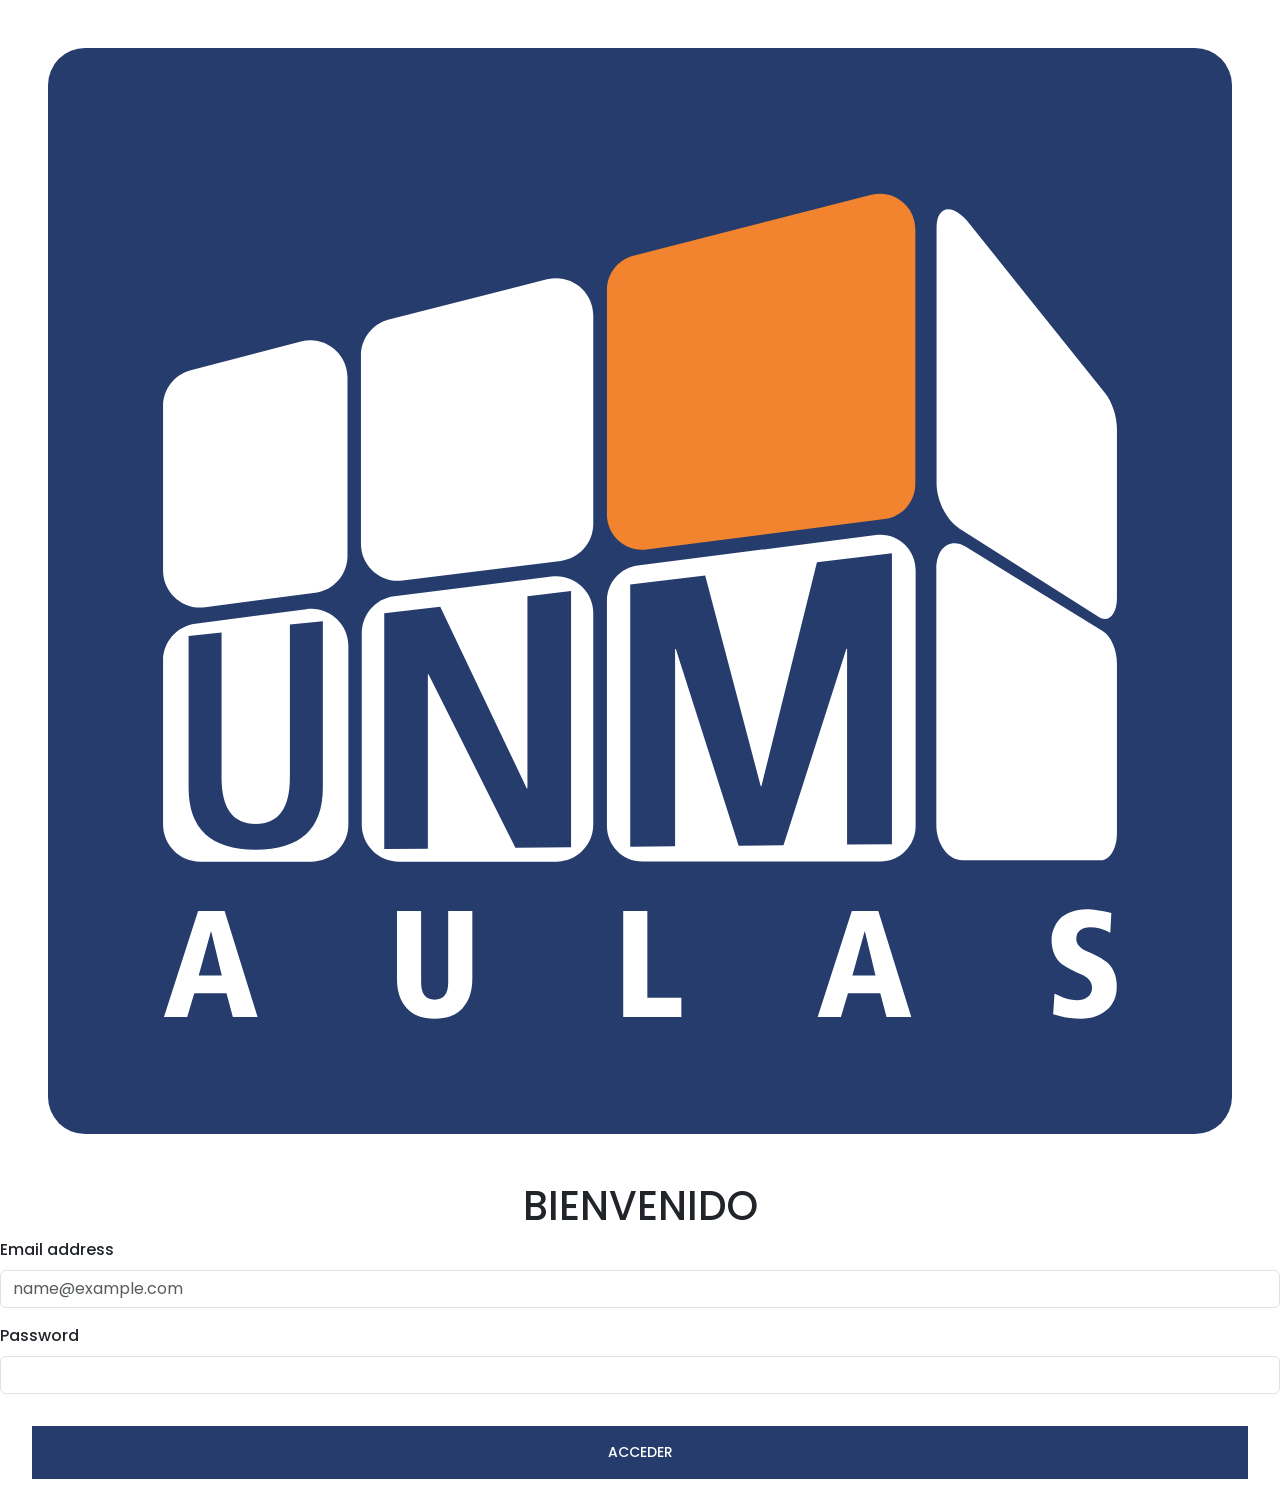
==== index.html @ 78a3677e "Base semicompleta- me fui a dormir" ====
<!DOCTYPE html>
<html lang="es">
<head>
    <meta charset="UTF-8">
    <meta name="viewport" content="width=device-width, initial-scale=1.0">
    <title>Aulas-inicio de sesión</title>
        <link rel="preconnect" href="https://fonts.googleapis.com">
    <link href="https://cdn.jsdelivr.net/npm/bootstrap@5.3.8/dist/css/bootstrap.min.css" rel="stylesheet" integrity="sha384-sRIl4kxILFvY47J16cr9ZwB07vP4J8+LH7qKQnuqkuIAvNWLzeN8tE5YBujZqJLB" crossorigin="anonymous">
<link rel="preconnect" href="https://fonts.gstatic.com" crossorigin>
<link href="https://fonts.googleapis.com/css2?family=Poppins:ital,wght@0,100;0,200;0,300;0,400;0,500;0,600;0,700;0,800;0,900;1,100;1,200;1,300;1,400;1,500;1,600;1,700;1,800;1,900&display=swap" rel="stylesheet">
<link rel="stylesheet" href="estilos/estilo.css">
<link rel='stylesheet' href='https://cdn-uicons.flaticon.com/4.0.0/uicons-regular-rounded/css/
uicons-regular-rounded.css'>
<link rel='stylesheet' href='https://cdn-uicons.flaticon.com/4.0.0/uicons-solid-straight/css/uicons-solid-straight.css'>
</head>
<body>
    <header>
        <img src="iconos/Logo 1.svg" alt="logo aulas" id="logo">
    </header>

    <h1>BIENVENIDO</h1>

    <div class="mb-3">
  <label for="exampleFormControlInput1" class="form-label">Email address</label>
  <input type="email" class="form-control" id="exampleFormControlInput1" placeholder="name@example.com">
</div>
<label for="inputPassword5" class="form-label">Password</label>
<input type="password" id="inputPassword5" class="form-control" aria-describedby="passwordHelpBlock">
<div id="passwordHelpBlock" class="form-text">
    <a href="edificios.html" id="acceder">
        ACCEDER
    </a>
    
</body>
</html>
---- estilos/estilo.css ----
.violeta{
    color: #36127B !important;
}

#logo{
    margin: 3rem;
}

h1{
    justify-content: center;
    align-content: center;
    text-align: center;
}

#daractI{
    width: 70%;
    margin: 3rem;
}

#acceder{
    display: flex;
    margin: 2rem;
    padding: 1rem;
    background-color: #253c6d;
    text-decoration: none;
    color: white;
    align-items: center;
    justify-content: center;
    text-align: center;
    align-content: center;

}


body{
    padding: 0;
    margin: 0;
    font-family: 'poppins';
    font-weight: 500;
    background: #ffffff;
}

body.vista-aulas {
    background-image: url("/img/daract.jpg");
    background-size: 100%;
    background-repeat: no-repeat;
    background-position: top center;
}

body.vista-horarios {
    background: #ffffff;
}

/* Reserva espacio para que la barra fija no tape el contenido inferior */
main.container-fluid{
    padding-bottom: calc(5.5rem + env(safe-area-inset-bottom));
}

/* Barra de navegación inferior, visible tanto en aulas como en horarios */
.navbar-inferior{
    position: fixed;
    right: 0;
    bottom: 0;
    left: 0;
    display: grid;
    grid-template-columns: repeat(3, minmax(0, 1fr));
    padding: 0.55rem 1rem calc(0.55rem + env(safe-area-inset-bottom));
    border-top: 1px solid #dedee5;
    background: #36127B;
    box-shadow: 0 -3px 12px rgba(37, 60, 109, 0.08);
}

.navbar-inferior .opcion-navbar{
    display: flex;
    min-width: 0;
    flex-direction: column;
    align-items: center;
    justify-content: center;
    gap: 0.2rem;
    padding: 0.15rem;
    border: 0;
    background: transparent;
    color: white;
    font: inherit;
    font-size: 0.7rem;
    line-height: 1.2;
    text-decoration: none;
    cursor: pointer;
}

.navbar-inferior .opcion-navbar img,
.navbar-inferior .opcion-navbar i{
    display: block;
    width: 1.4rem;
    height: 1.4rem;
    object-fit: contain;
    color: #253c6d;
    font-size: 1.35rem;
    line-height: 1.4rem;
}

.navbar-inferior .opcion-navbar[aria-current="page"]{
    color: #f2842f;
    font-weight: 600;
}

.navbar-inferior .opcion-navbar:focus-visible{
    outline: 2px solid #36127B;
    outline-offset: 2px;
}

.imagen{
    width: 100%;
    height: 150px;
}

.navbar{
    padding-inline: 2rem;
    padding-top: 2rem;
}

nav i{
    font-size: 1.5rem;
    color: white;
}

#caja-aulas{
    display: flex;
    flex-direction: column;
    background-color: white;
    border-radius: 20px;

}

.filtro-aulas{
    border: #36127B!important;
    padding:1rem; 
    display:flex;
    gap:0.5rem; 
    align-items:center;
    justify-content: space-between;
}

.btn-filtro .ocupado{
    display: inline;
    margin: 0;
    padding: 0;
    line-height: 1;
    font-size: 1rem;
    vertical-align: middle;
    color: #dc3545;
}

.btn-filtro .disponibles{
    display: inline;
    margin: 0;
    padding: 0;
    line-height: 1;
    font-size: 1rem;
    vertical-align: middle;
    color: #198754;
}

.btn-filtro .empezadas{
    display: inline;
    margin: 0;
    padding: 0;
    line-height: 1;
    font-size: 1rem;
    vertical-align: middle;
    color: #cf9e0a;
}



.btn-filtro{
    display: inline-flex;
    font-size: 10px;
    align-items: center;
    border: solid 2px #1D71B8;
    border-radius: 10px;
    background-color: white;
    color: #1D71B8;
    font-weight: 500;
}

.btn-filtro:hover{
    background-color: #F2842F;
    color: white;
}

.volver-aulas{
    display: flex;
    font-weight: 600;
}

.horarios-header{
    display: flex;
    align-items: flex-start;
    justify-content: space-between;
    gap: 1rem;
}

.campana-header{
    position: relative;
    display: inline-flex;
    align-items: center;
    justify-content: center;
    width: 3rem;
    height: 3rem;
    border: none;
    border-radius: 1rem;
    background: #f1e8ff;
    color: #36127B;
    transition: transform 0.2s ease, background 0.2s ease;
    box-shadow: 0 4px 10px rgba(54, 18, 123, 0.12);
}

.campana-header:hover,
.campana-header.activa {
    background: #36127B;
    color: white;
    transform: translateY(-1px);
}

.campana-header svg,
.campana-notif svg{
    width: 1.35rem;
    height: 1.35rem;
    fill: currentColor;
}

.campana-badge{
    position: absolute;
    top: -0.25rem;
    right: -0.2rem;
    min-width: 1.2rem;
    height: 1.2rem;
    padding: 0 0.25rem;
    border-radius: 999px;
    background: #ff5f5f;
    color: white;
    font-size: 0.68rem;
    line-height: 1.2rem;
    text-align: center;
}

.campana-notif{
    position: absolute;
    top: 0.5rem;
    right: 0.5rem;
    display: inline-flex;
    align-items: center;
    justify-content: center;
    width: 2rem;
    height: 2rem;
    border: none;
    border-radius: 0.75rem;
    background: rgba(255, 255, 255, 0.8);
    color: #36127B;
    box-shadow: 0 2px 7px rgba(82, 62, 125, 0.18);
    cursor: pointer;
}

.campana-notif.activa {
    background: #36127B;
    color: white;
}

.volver-aulas p{
    padding-top: 0.3rem;
}

.aula-card{
    width: 100%;
    min-width: 0;
    min-height: 8rem;
    margin: 0;
    padding: 0.5rem;
     border: solid 2px #1D71B8;
    border-radius: 15px;
    display: flex;
    flex-direction: column;
    box-sizing: border-box;
    text-align: left;
    cursor: pointer;
    color: inherit;
}
.aula-card:hover{
    background-color: #F2842F;
    border: #F2842F;
    color: white;
    translate: 0 -5px;
    transition: 0.2s;
}


.aula-card:focus-visible,
.volver-aulas:focus-visible{
    outline: 3px solid #36127B;
    outline-offset: 3px;
}

.aulas-grid{
    display: grid;
    grid-template-columns: repeat(3, minmax(0, 1fr));
    gap: 0.75rem;
    padding: 1rem;
}


.aula-card .linea{
    display: flex;
    flex-direction: row;
    align-items: center;
    justify-content: space-between;
    gap: 0.25rem;
    padding: 0;
}

.aula-card .linea h3{
    margin: 0;
    font-size: 1.1rem;
}

.numero-aula{
    font-size: 2rem;
    font-weight: 600;
    color:#36127B;
}

.materia-aula{
    color: black !important;
    margin-top: auto;
    font-size: 0.68rem;
    font-weight: 700;
    line-height: 1.2;
    text-align: center;
}

.aula-card .card-text{
    display: flex;
    flex-direction: column;
    justify-content: center;
    text-align: center;
    font-size: 0.65rem;
    line-height: 1.2;
    overflow-wrap: anywhere;
}

.aula-card .horario-aula{
    margin-top: 0.2rem;
}

.carrera-aula{
    color: #666;
    font-size: 0.55rem;
    line-height: 1.15;
    text-align: center;
}

.aula-card .card-text p{
    margin-bottom: 0;
}

.aula-card .ocupado{
    padding: 0;
    font-size: 1.1rem;
    flex-shrink: 0;
}

.aula-card .aula-ocupada{
    color: #dc3545 ;
}

.aula-card .aula-pronta{
    color: #e6a700;
}

.aula-card .aula-libre{
    color: #198754;
}

.reloj-argentina{
    display: none;
    margin: 0.75rem 1rem 0;
    color: #36127B;
    font-size: 0.9rem;
    font-weight: 600;
    text-align: right;
}

.estado-aula{
    margin-top: 0.25rem;
    font-size: 0.6rem;
    line-height: 1.2;
    text-align: center;
}

.estado-pronta{
    color: #7a5800;
    font-weight: 700;
}

.estado-en-curso{
    color: #b02a37;
    font-weight: 700;
}

.vista[hidden]{
    display: none;
}

.volver-aulas{
    margin: 1rem 0;
    padding: 0.5rem 0.75rem;
    padding-bottom: 0 !important;
    border: 1px solid #36127B;
    border-radius: 0.5rem;
    background: white;
    color: #253C6D;
}

.titulo-horarios{
    margin: 0.5rem 0 0;
    font-size: 1.5rem;
}

.ayuda-horarios{
    margin-bottom: 1rem;
    color: #666;
    font-size: 0.9rem;
}

.grilla-horarios{
    display: grid;
    grid-template-columns: 3.5rem minmax(0, 1fr);
    padding: 0 1rem 1rem 0;
}

.etiquetas-horarios,
.pista-horarios{
    display: grid;
    grid-template-rows: repeat(16, 4rem);
}

.etiqueta-horario{
    padding-right: 0.5rem;
    color: #555;
    font-size: 0.75rem;
    text-align: right;
    transform: translateY(-0.5em);
}

.pista-horarios{
    position: relative;
    background: repeating-linear-gradient(
        to bottom,
        #d9d5e2 0,
        #d9d5e2 1px,
        transparent 1px,
        transparent 4rem
    );
}

.bloque-clase{
    position: relative;
    z-index: 1;
    display: flex;
    flex-direction: column;
    gap: 0.25rem;
    overflow: hidden;
    margin: 2px 0.25rem;
    padding: 0.5rem;
    border-radius: 0.35rem;
    background: #F2842F;
    color: black;
    font-size: 0.8rem;
}

.bloque-clase.clase-pronta{
    border-left-color: #e6a700;
    background: #fff3cd;
    color: #664d03;
}

.bloque-clase.clase-en-curso{
    border-left-color: #dc3545;
    background: #f8d7da;
    color: #842029;
}

.bloque-clase span{
    font-size: 0.7rem;
}

.bloque-clase .carrera-clase{
    margin-top: auto;
    font-weight: 600;
}

.sin-clases{
    grid-row: 1 / -1;
    align-self: start;
    margin: 0;
    padding: 0.75rem;
    color: #666;
}
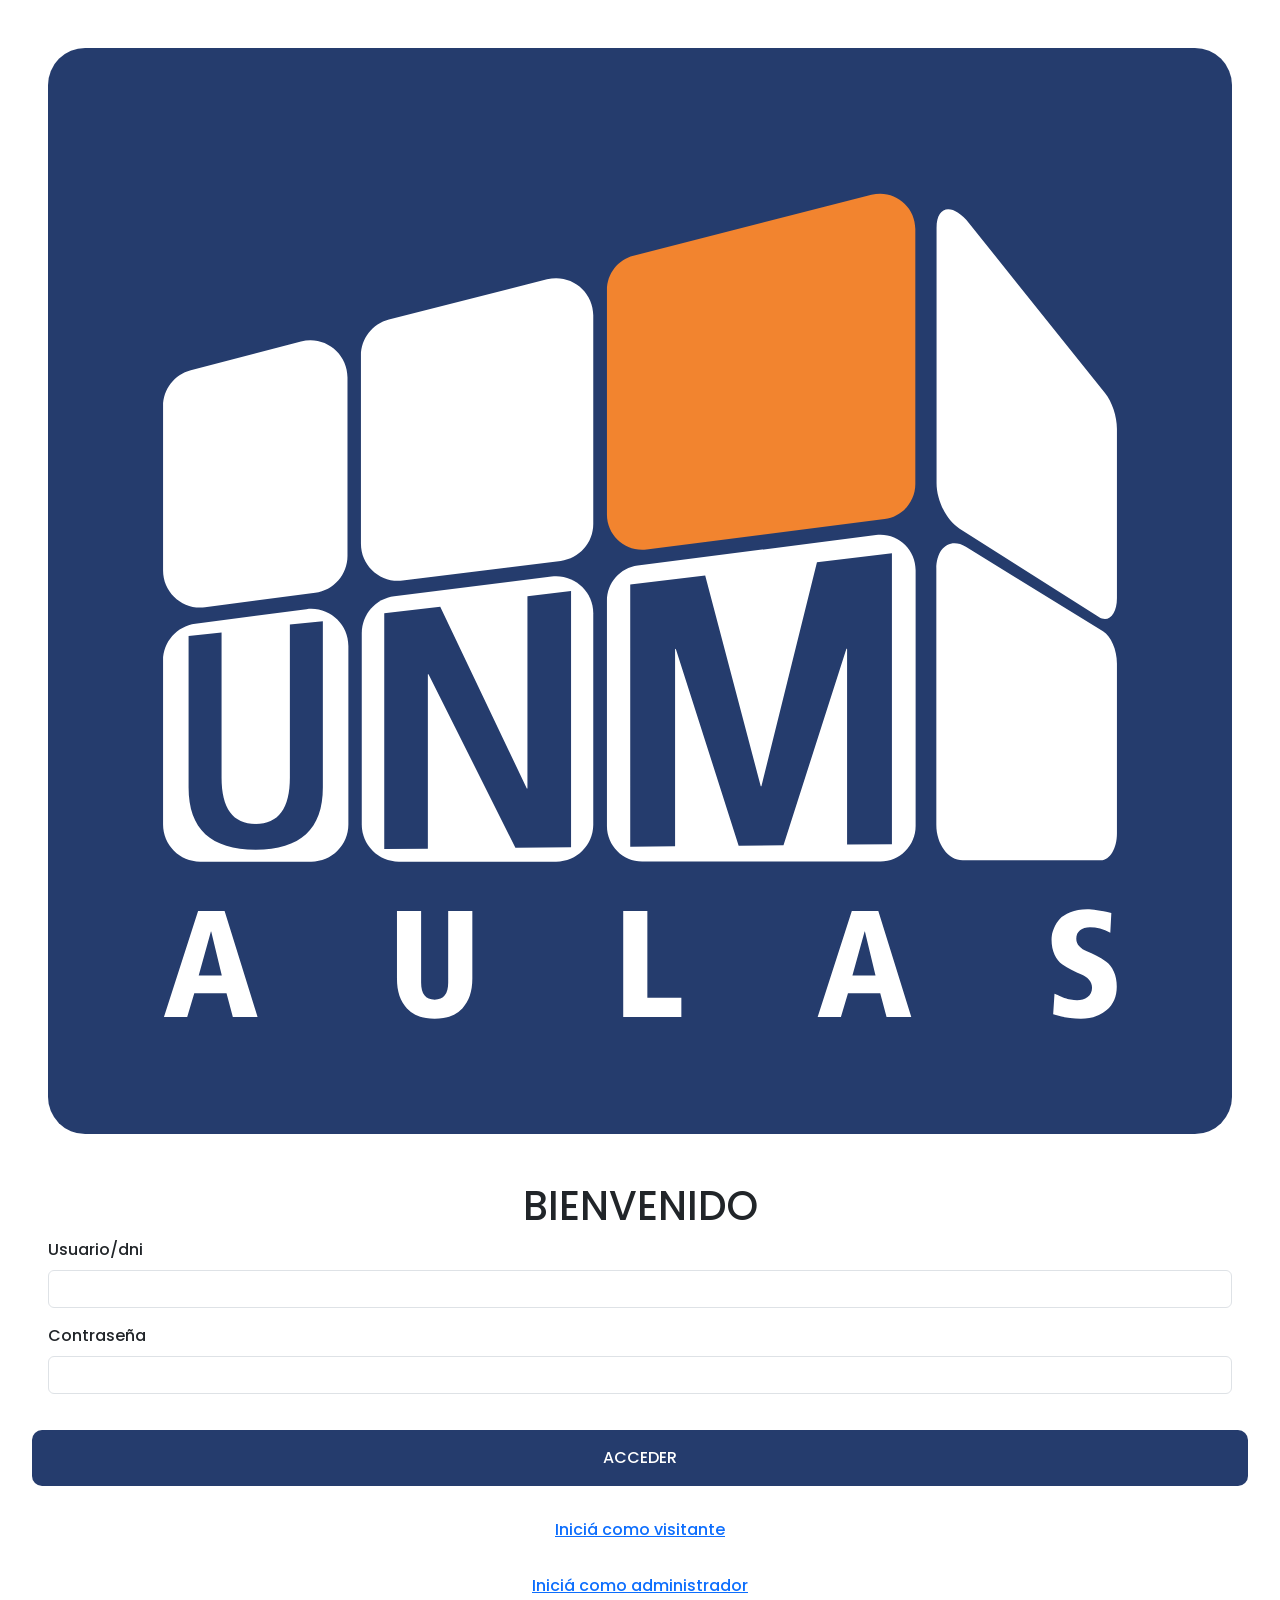
==== commit a64aab79: "un poco de los otros html" ====
--- a/index.html
+++ b/index.html
@@ -19,17 +19,27 @@
     </header>
 
     <h1>BIENVENIDO</h1>
-
+<div id="inicio">
     <div class="mb-3">
-  <label for="exampleFormControlInput1" class="form-label">Email address</label>
-  <input type="email" class="form-control" id="exampleFormControlInput1" placeholder="name@example.com">
+  <label for="exampleFormControlInput1" class="form-label">Usuario/dni</label>
+  <input type="email" class="form-control" id="exampleFormControlInput1">
 </div>
-<label for="inputPassword5" class="form-label">Password</label>
+<label for="inputPassword5" class="form-label">Contraseña</label>
 <input type="password" id="inputPassword5" class="form-control" aria-describedby="passwordHelpBlock">
 <div id="passwordHelpBlock" class="form-text">
+    </div>
+    </div>
     <a href="edificios.html" id="acceder">
         ACCEDER
     </a>
     
+    <a href="edificios.html" class="inicioVisitante">Iniciá como visitante</a>
+
+    <div class="administrador">
+        <a href="edificios.html" class="inicioVisitante">
+            Iniciá como administrador
+        </a>
+    </div>
+    
 </body>
 </html>
--- a/estilos/estilo.css
+++ b/estilos/estilo.css
@@ -10,6 +10,17 @@
     justify-content: center;
     align-content: center;
     text-align: center;
+}
+
+#inicio{
+    display: flex;
+    flex-direction: column;
+    margin-inline: 3rem;
+}
+
+input{
+    border: solid 2px #36127B;
+
 }
 
 #daractI{
@@ -21,6 +32,7 @@
     display: flex;
     margin: 2rem;
     padding: 1rem;
+    border-radius: 10px;
     background-color: #253c6d;
     text-decoration: none;
     color: white;
@@ -29,6 +41,21 @@
     text-align: center;
     align-content: center;
 
+}
+
+.inicioVisitante{
+    display: flex;
+    justify-content: center;
+    text-align: center;
+
+}
+
+.administrador{
+    display: flex;
+    justify-content: center;
+    margin-top: 2rem;
+    margin: solid 2px black;
+    margin-bottom: 2rem;
 }
 
 
@@ -41,7 +68,7 @@
 }
 
 body.vista-aulas {
-    background-image: url("/img/daract.jpg");
+    background-image: url("../img/daract.jpg");
     background-size: 100%;
     background-repeat: no-repeat;
     background-position: top center;
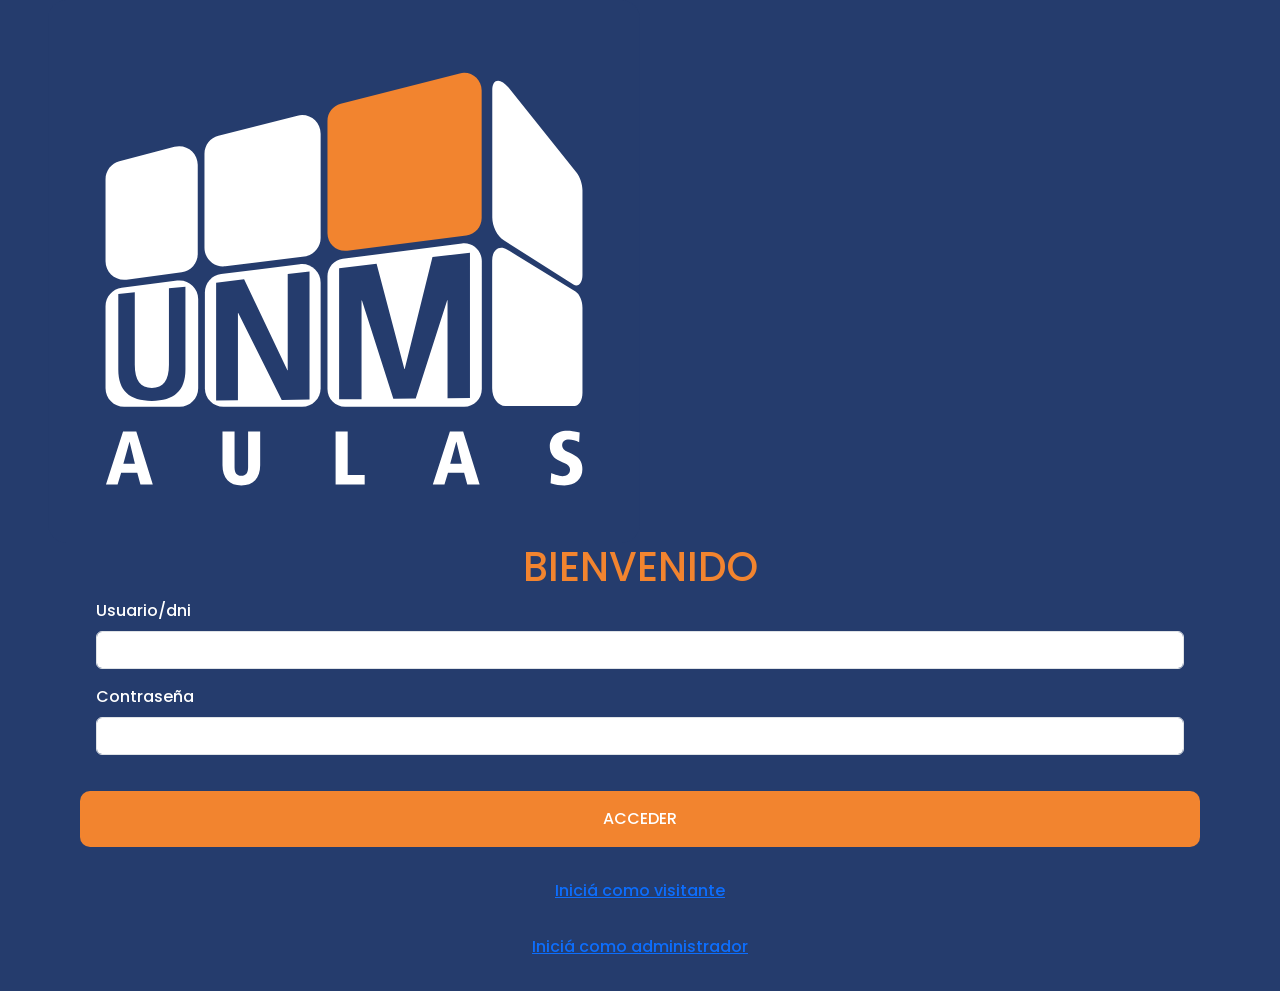
==== commit ca90aae8: "cambios menores" ====
--- a/index.html
+++ b/index.html
@@ -13,7 +13,8 @@
 uicons-regular-rounded.css'>
 <link rel='stylesheet' href='https://cdn-uicons.flaticon.com/4.0.0/uicons-solid-straight/css/uicons-solid-straight.css'>
 </head>
-<body>
+<body id="inicio">
+    
     <header>
         <img src="iconos/Logo 1.svg" alt="logo aulas" id="logo">
     </header>
--- a/estilos/estilo.css
+++ b/estilos/estilo.css
@@ -3,24 +3,46 @@
 }
 
 #logo{
-    margin: 3rem;
+   /*margin: 3rem;*/
+    width: 50%;
+    display: flex;
+    flex-direction: row;
+    justify-content: center;
+    align-items: center;
+    text-align: center;
+
+}
+
+header{
+    display: flex;
+    flex-direction: column;
+    justify-content: center;
+}
+
+#iniciIndex{
+    background-color: #253c6d !important;
 }
 
 h1{
     justify-content: center;
     align-content: center;
     text-align: center;
+    color: #F2842F;
 }
 
 #inicio{
     display: flex;
     flex-direction: column;
     margin-inline: 3rem;
+    background-color: #253C6D;
 }
 
 input{
     border: solid 2px #36127B;
 
+}
+label{
+    color: white;
 }
 
 #daractI{
@@ -33,7 +55,7 @@
     margin: 2rem;
     padding: 1rem;
     border-radius: 10px;
-    background-color: #253c6d;
+    background-color: #F2842F;
     text-decoration: none;
     color: white;
     align-items: center;
@@ -48,6 +70,10 @@
     justify-content: center;
     text-align: center;
 
+}
+
+.container-fluid {
+    padding-bottom: 5.5rem;
 }
 
 .administrador{
@@ -67,6 +93,34 @@
     background: #ffffff;
 }
 
+/* Desplaza y revela suavemente el contenido al entrar. */
+@keyframes entrada-suave{
+    from{
+        opacity: 0;
+        transform: translateY(12px);
+    }
+    to{
+        opacity: 1;
+        transform: translateY(0);
+    }
+}
+
+/* Entrada breve al entrar a la página de las tarjetas con opacidad. */
+@keyframes entrada-transparencia{
+    from{
+        opacity: 0;
+    }
+    to{
+        opacity: 1;
+    }
+}
+
+/* Anima el encabezado inicial y cada vista al hacerse visible. */
+.imagen,
+.vista:not([hidden]){
+    animation: entrada-suave 450ms ease both;
+}
+
 body.vista-aulas {
     background-image: url("../img/daract.jpg");
     background-size: 100%;
@@ -78,9 +132,23 @@
     background: #ffffff;
 }
 
-/* Reserva espacio para que la barra fija no tape el contenido inferior */
-main.container-fluid{
-    padding-bottom: calc(5.5rem + env(safe-area-inset-bottom));
+#materias{
+    background: none;
+    border: none;
+    padding: 0.25rem;
+    cursor: pointer;
+}
+
+#materias:focus-visible{
+    outline: 2px solid white;
+    outline-offset: 3px;
+}
+
+.selector-vista{
+    display: block;
+    width: 1.5rem;
+    height: 1.5rem;
+    object-fit: contain;
 }
 
 /* Barra de navegación inferior, visible tanto en aulas como en horarios */
@@ -89,10 +157,10 @@
     right: 0;
     bottom: 0;
     left: 0;
+    z-index: 1100;
     display: grid;
     grid-template-columns: repeat(3, minmax(0, 1fr));
     padding: 0.55rem 1rem calc(0.55rem + env(safe-area-inset-bottom));
-    border-top: 1px solid #dedee5;
     background: #36127B;
     box-shadow: 0 -3px 12px rgba(37, 60, 109, 0.08);
 }
@@ -221,6 +289,15 @@
     font-weight: 600;
 }
 
+.volver-aulas i{
+    padding-top: 0.5rem;
+}
+
+.volver-aulas:hover{
+    background-color:#F2842F ;
+    color: white;
+}
+
 .horarios-header{
     display: flex;
     align-items: flex-start;
@@ -239,7 +316,7 @@
     border-radius: 1rem;
     background: #f1e8ff;
     color: #36127B;
-    transition: transform 0.2s ease, background 0.2s ease;
+    transition: transform 0.3s ease, background 0.2s ease;
     box-shadow: 0 4px 10px rgba(54, 18, 123, 0.12);
 }
 
@@ -312,6 +389,7 @@
     text-align: left;
     cursor: pointer;
     color: inherit;
+    animation: entrada-suave 550ms ease both;
 }
 .aula-card:hover{
     background-color: #F2842F;
@@ -334,6 +412,61 @@
     gap: 0.75rem;
     padding: 1rem;
 }
+
+.aulas-grid.vista-lista{
+    grid-template-columns: 1fr;
+}
+
+.aulas-grid.vista-lista .aula-card{
+    display: grid;
+    grid-template-columns: 3.5rem minmax(0, 1fr) minmax(5rem, 0.7fr);
+    grid-template-rows: repeat(2, auto);
+    align-items: center;
+    gap: 0.25rem 0.75rem;
+    min-height: 5.5rem;
+    aspect-ratio: auto;
+}
+
+.aulas-grid.vista-lista .aula-card .linea{
+    grid-column: 1;
+    grid-row: 1 / span 2;
+}
+
+.aulas-grid.vista-lista .materia-aula{
+    grid-column: 2;
+    grid-row: 1;
+    margin-top: 0;
+    text-align: left;
+}
+
+.aulas-grid.vista-lista .horario-aula{
+    grid-column: 3;
+    grid-row: 1;
+    margin-top: 0;
+    text-align: left;
+}
+
+.aulas-grid.vista-lista .carrera-aula{
+    grid-column: 2;
+    grid-row: 2;
+    text-align: left;
+}
+
+.aulas-grid.vista-lista .estado-aula{
+    grid-column: 3;
+    grid-row: 2;
+    margin-top: 0;
+    text-align: left;
+}
+
+@media (max-width: 480px){
+    .aulas-grid.vista-lista .aula-card{
+        grid-template-columns: 3rem minmax(0, 1fr) auto;
+        gap: 0.25rem 0.5rem;
+    }
+}
+
+
 
 
 .aula-card .linea{
@@ -532,4 +665,14 @@
     margin: 0;
     padding: 0.75rem;
     color: #666;
+}
+
+/* Evita el movimiento si la persona lo redujo en la configuración del sistema. */
+@media (prefers-reduced-motion: reduce){
+    .imagen,
+    .vista:not([hidden]),
+    .aula-card{
+        animation-name: entrada-transparencia;
+        animation-duration: 150ms;
+    }
 }
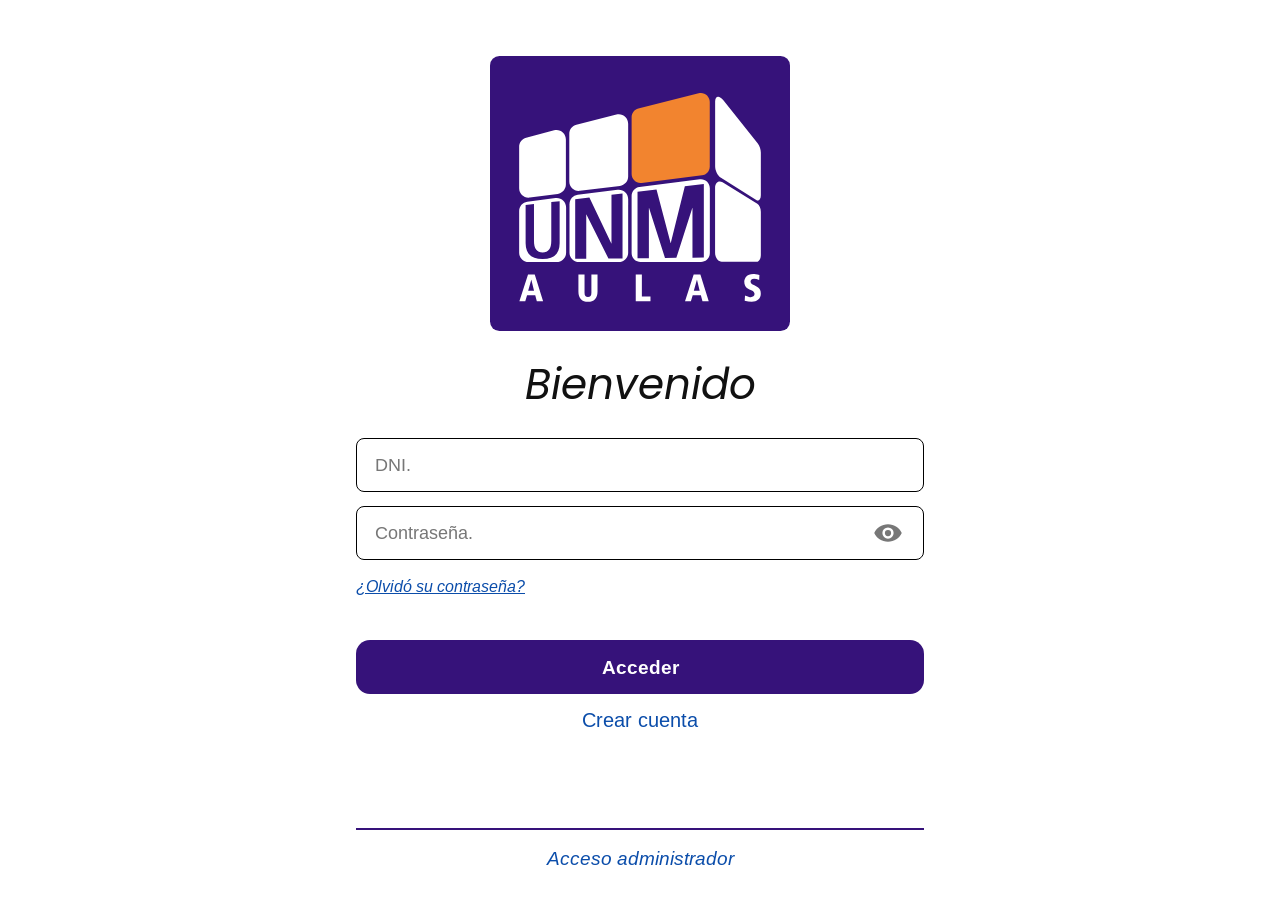
==== commit 9ce31299: "nuevo" ====
--- a/index.html
+++ b/index.html
@@ -1,46 +1,35 @@
 <!DOCTYPE html>
 <html lang="es">
 <head>
-    <meta charset="UTF-8">
-    <meta name="viewport" content="width=device-width, initial-scale=1.0">
-    <title>Aulas-inicio de sesión</title>
-        <link rel="preconnect" href="https://fonts.googleapis.com">
-    <link href="https://cdn.jsdelivr.net/npm/bootstrap@5.3.8/dist/css/bootstrap.min.css" rel="stylesheet" integrity="sha384-sRIl4kxILFvY47J16cr9ZwB07vP4J8+LH7qKQnuqkuIAvNWLzeN8tE5YBujZqJLB" crossorigin="anonymous">
+<meta charset="utf-8">
+<meta name="viewport" content="width=device-width, initial-scale=1, viewport-fit=cover">
+<title>UNM Aulas · Ingresar</title>
+<link rel="preconnect" href="https://fonts.googleapis.com">
 <link rel="preconnect" href="https://fonts.gstatic.com" crossorigin>
-<link href="https://fonts.googleapis.com/css2?family=Poppins:ital,wght@0,100;0,200;0,300;0,400;0,500;0,600;0,700;0,800;0,900;1,100;1,200;1,300;1,400;1,500;1,600;1,700;1,800;1,900&display=swap" rel="stylesheet">
-<link rel="stylesheet" href="estilos/estilo.css">
-<link rel='stylesheet' href='https://cdn-uicons.flaticon.com/4.0.0/uicons-regular-rounded/css/
-uicons-regular-rounded.css'>
-<link rel='stylesheet' href='https://cdn-uicons.flaticon.com/4.0.0/uicons-solid-straight/css/uicons-solid-straight.css'>
+<link href="https://fonts.googleapis.com/css2?family=Poppins:ital,wght@0,400;0,600;0,700;0,800;1,400&family=Arimo:ital,wght@0,400;0,700;1,400&display=swap" rel="stylesheet">
+<link rel="stylesheet" href="css/style.css">
 </head>
-<body id="inicio">
-    
-    <header>
-        <img src="iconos/Logo 1.svg" alt="logo aulas" id="logo">
-    </header>
+<body>
+<main class="pantalla login">
+  <img class="logo" src="img/logo.svg" alt="UNM Aulas">
+  <h1 id="titulo">Bienvenido</h1>
 
-    <h1>BIENVENIDO</h1>
-<div id="inicio">
-    <div class="mb-3">
-  <label for="exampleFormControlInput1" class="form-label">Usuario/dni</label>
-  <input type="email" class="form-control" id="exampleFormControlInput1">
-</div>
-<label for="inputPassword5" class="form-label">Contraseña</label>
-<input type="password" id="inputPassword5" class="form-control" aria-describedby="passwordHelpBlock">
-<div id="passwordHelpBlock" class="form-text">
-    </div>
-    </div>
-    <a href="edificios.html" id="acceder">
-        ACCEDER
-    </a>
-    
-    <a href="edificios.html" class="inicioVisitante">Iniciá como visitante</a>
+  <form id="form-login" autocomplete="on" novalidate>
+    <label class="campo"><input id="dni" type="text" inputmode="numeric" maxlength="8" placeholder="DNI." autocomplete="username"></label>
+    <label class="campo">
+      <input id="password" type="password" placeholder="Contraseña." autocomplete="current-password">
+      <button id="ojo" class="ojo" type="button" aria-label="Mostrar contraseña">
+        <svg width="30" height="30" viewBox="0 0 24 24" fill="currentColor"><path d="M12 5C7 5 2.7 8.1 1 12c1.7 3.9 6 7 11 7s9.3-3.1 11-7c-1.7-3.9-6-7-11-7zm0 11.5a4.5 4.5 0 110-9 4.5 4.5 0 010 9zm0-7a2.5 2.5 0 100 5 2.5 2.5 0 000-5z"/></svg>
+      </button>
+    </label>
+    <button id="btn-olvido" class="olvido link" type="button">¿Olvidó su contraseña?</button>
+    <p id="error" class="error" role="alert"></p>
+    <button id="btn-acceder" class="btn-primario" type="submit">Acceder</button>
+  </form>
+  <button id="btn-crear" class="crear link" type="button">Crear cuenta</button>
 
-    <div class="administrador">
-        <a href="edificios.html" class="inicioVisitante">
-            Iniciá como administrador
-        </a>
-    </div>
-    
+  <div class="admin"><button id="btn-admin" type="button">Acceso administrador</button></div>
+</main>
+<script src="js/login.js"></script>
 </body>
-</html>+</html>
--- a/css/style.css
+++ b/css/style.css
@@ -0,0 +1,318 @@
+:root {
+  --violeta: #36127a;
+  --naranja: #ff8b27;
+  --azul: #0b4daa;
+  --rojo: #ff3d57;
+  --verde: #9be83a;
+  --gris: #d9d9d9;
+  --gris-claro: #f0f1f4;
+  --texto: #111;
+  --fondo: #fff;
+  --gris-texto: #777;
+  --gris-suave: #999;
+  --gris-borde: #bbb;
+  --violeta-claro: #f7f4fd;
+  --f-titulo: "Poppins", system-ui, sans-serif;
+  --f-texto: "Arial Nova", Arimo, Arial, "Helvetica Neue", Helvetica, sans-serif;
+}
+* { box-sizing: border-box; margin: 0; }
+body {
+  min-height: 100vh; min-height: 100dvh;
+  font-family: var(--f-texto);
+  color: var(--texto);
+  background: var(--fondo);
+  display: flex; justify-content: center;
+}
+.pantalla {
+  width: 100%; max-width: 600px;
+  padding: 0 16px; position: relative;
+}
+button { font: inherit; cursor: pointer; }
+:focus-visible { outline: 3px solid var(--naranja); outline-offset: 2px; }
+
+/* ===== Login ===== */
+.login { display: flex; flex-direction: column; padding-top: 56px; }
+.login h1 { font: italic 400 42px var(--f-titulo); text-align: center; margin: 22px 0; }
+.campo {
+  display: flex; align-items: center; width: 100%; height: 54px;
+  border: 1.5px solid #000; border-radius: 8px; padding: 0 16px; margin-bottom: 14px;
+  background: #fff;
+}
+.campo:focus-within { border-color: var(--violeta); border-width: 2.5px; }
+.campo input { flex: 1; border: 0; outline: 0; font: 18px var(--f-texto); min-width: 0; background: transparent; }
+.campo input::placeholder { color: var(--gris-texto); }
+.campo .ojo { background: none; border: 0; padding: 4px; color: var(--gris-texto); display: flex; }
+.link { color: var(--azul); }
+.olvido { font-style: italic; text-decoration: underline; font-size: 16px; align-self: flex-start; background: none; border: 0; padding: 0; margin: 2px 0 18px; }
+.btn-primario {
+  width: 100%; height: 54px; border: 0; border-radius: 14px;
+  background: var(--violeta); color: #fff; font: 700 19px var(--f-texto);
+}
+.btn-primario:active { filter: brightness(1.25); }
+.crear { background: none; border: 0; font-size: 20px; padding: 14px; align-self: center; }
+.error { color: var(--rojo); font-size: 15px; min-height: 20px; margin: -4px 0 10px; }
+.admin {
+  margin-top: auto; border-top: 2px solid var(--violeta);
+  padding: 16px 0 28px; text-align: center; font-style: italic; font-size: 19px;
+}
+.admin button { background: none; border: 0; font: inherit; color: var(--azul); }
+
+/* ===== Barra inferior (se usa desde Inicio) ===== */
+.nav {
+  position: fixed; bottom: 0; left: 50%; transform: translateX(-50%);
+  width: 100%; max-width: 600px; height: 84px; z-index: 50;
+  background: var(--violeta); border-radius: 40px 40px 0 0;
+  display: flex; justify-content: space-around; align-items: flex-start; padding-top: 14px;
+}
+.nav a { color: #fff; text-decoration: none; font: 700 15px var(--f-texto); display: flex; flex-direction: column; align-items: center; gap: 4px; }
+.nav a.activo { color: var(--naranja); }
+.nav svg { width: 30px; height: 30px; fill: currentColor; }
+
+/* ===== Pantallas internas (con barra inferior) ===== */
+.interna { padding-bottom: 110px; }
+.cabecera { display: flex; justify-content: space-between; align-items: flex-start; padding: 28px 4px 18px; }
+.saludo { font: 700 25px/1.2 var(--f-texto); color: var(--azul); }
+.campana { position: relative; background: none; border: 0; color: var(--violeta); padding: 4px; display: flex; }
+.campana svg { width: 38px; height: 38px; fill: currentColor; }
+.campana .punto { position: absolute; top: 2px; right: 0; width: 18px; height: 18px; border-radius: 50%; background: var(--naranja); }
+.campana .punto[hidden] { display: none; }
+
+.buscador {
+  display: flex; align-items: center; gap: 10px; height: 46px; padding: 0 16px;
+  background: var(--gris-claro); border-radius: 23px; margin-bottom: 18px; color: var(--gris-texto);
+}
+.buscador svg { width: 22px; height: 22px; fill: currentColor; flex: none; }
+.buscador input { flex: 1; border: 0; outline: 0; background: transparent; font: 18px var(--f-texto); text-align: center; color: var(--texto); min-width: 0; }
+.buscador input::placeholder { color: var(--gris-suave); }
+.buscador input:focus { text-align: left; }
+
+.edificios { list-style: none; padding: 0; display: grid; gap: 16px; }
+.edificio {
+  position: relative; display: flex; align-items: flex-end; justify-content: space-between;
+  height: 176px; padding: 18px 20px; border: 1.5px solid #000; border-radius: 24px;
+  overflow: hidden; color: #fff; text-decoration: none;
+  background-size: cover; background-position: center;
+}
+.edificio span { font: 400 29px var(--f-titulo); text-shadow: 0 1px 6px rgba(0,0,0,.5); }
+.edificio svg { width: 40px; height: 40px; fill: none; stroke: #fff; stroke-width: 3; stroke-linecap: round; stroke-linejoin: round; }
+.vacio { text-align: center; color: var(--gris-texto); padding: 32px 0; font-size: 18px; }
+.vacio[hidden] { display: none; }
+
+/* ===== Edificio (grilla / lista) ===== */
+.sin-pad { padding-left: 0; padding-right: 0; }
+.hero { position: relative; height: 150px; color: #fff; overflow: hidden; }
+.hero .fondo { position: absolute; inset: -20px; background-size: cover; background-position: center; filter: blur(7px) brightness(.8); }
+.hero::after { content: ""; position: absolute; inset: 0; background: linear-gradient(to bottom, rgba(54,18,122,.35), rgba(255,255,255,0) 60%, #fff); }
+.hero .barra { position: relative; z-index: 1; display: flex; align-items: center; justify-content: space-between; padding: 30px 20px 0; }
+.hero a, .hero button { color: #fff; background: none; border: 0; display: flex; padding: 4px; }
+.hero svg { width: 36px; height: 36px; fill: none; stroke: currentColor; stroke-width: 3; stroke-linecap: round; stroke-linejoin: round; }
+.hero #vista svg { fill: currentColor; stroke: none; }
+.hero h1 { flex: 1; margin-left: 10px; font: 400 38px var(--f-titulo); }
+.hoja { position: relative; z-index: 2; margin: -34px 14px 0; background: #fff; border-radius: 28px 28px 0 0; padding: 20px 14px 0; }
+.filtros { display: flex; gap: 10px; margin-bottom: 14px; }
+.filtros button {
+  flex: 1; height: 44px; display: flex; align-items: center; justify-content: center; gap: 8px;
+  background: #fff; border: 1.5px solid var(--gris-borde); border-radius: 8px; color: var(--azul); font: 18px var(--f-texto);
+}
+.filtros button[aria-pressed="true"] { border-color: var(--violeta); border-width: 2px; }
+.dot { width: 22px; height: 22px; border-radius: 50%; flex: none; display: inline-block; }
+.dot.libre { background: var(--verde); } .dot.ocupada { background: var(--rojo); }
+.filtros .dot { width: 20px; height: 20px; }
+.piso h2 { font: 400 26px var(--f-texto); color: var(--azul); margin: 8px 0 10px 8px; }
+.grilla { display: grid; grid-template-columns: repeat(3, 1fr); gap: 14px; padding: 0 4px 14px; }
+.aula {
+  position: relative; min-height: 128px; padding: 8px 12px; border: 1.5px solid var(--azul); border-radius: 24px;
+  background: #fff; box-shadow: 0 3px 6px rgba(0,0,0,.18); color: var(--violeta); text-decoration: none;
+  display: flex; flex-direction: column; justify-content: space-between;
+}
+.aula.ancha { grid-column: span 2; }
+.aula b { font: 800 40px/1.1 var(--f-titulo); }
+.aula small { font: 15px var(--f-texto); color: #000; min-height: 18px; }
+.aula .dot { position: absolute; top: 12px; right: 12px; }
+.aula.sum { grid-column: 1 / -1; height: 84px; min-height: 84px; background: var(--violeta); border-color: var(--violeta); color: #fff; justify-content: center; }
+.aula.sum small { color: #fff; }
+.lista { display: grid; gap: 12px; padding: 0 4px 14px; }
+.fila {
+  display: flex; align-items: center; gap: 22px; min-height: 62px; padding: 0 18px;
+  border: 1.5px solid var(--azul); border-radius: 26px; box-shadow: 0 3px 6px rgba(0,0,0,.18);
+  color: var(--azul); text-decoration: none; background: #fff;
+}
+.fila b { font: 800 28px var(--f-titulo); color: var(--violeta); min-width: 62px; }
+.fila span { flex: 1; font: 700 18px var(--f-texto); }
+.fila.sum { background: var(--violeta); border-color: var(--violeta); }
+.fila.sum b, .fila.sum span { color: #fff; }
+
+.aula.sum .dot { box-shadow: 0 0 0 2.5px #fff; }
+.aula.sum b { font-size: 34px; }
+.fila.sum .dot { box-shadow: 0 0 0 2.5px #fff; }
+
+/* ===== Detalle de aula (línea de tiempo) ===== */
+.titulo-aula { display: flex; align-items: center; gap: 8px; padding: 34px 4px 22px; color: var(--violeta); }
+.titulo-aula a { color: var(--violeta); display: flex; padding: 4px; }
+.titulo-aula svg { width: 34px; height: 34px; fill: none; stroke: currentColor; stroke-width: 3; stroke-linecap: round; stroke-linejoin: round; }
+.titulo-aula h1 { font: 400 34px var(--f-titulo); }
+.dia { font: 16px var(--f-texto); color: var(--gris-texto); margin: -12px 0 14px 8px; }
+.tiempo { display: grid; grid-template-columns: 54px 1fr; grid-auto-rows: 56px; row-gap: 4px; }
+.hora { font: 400 17px var(--f-texto); padding-top: 2px; }
+.libre-franja { background: var(--gris); border-radius: 8px; }
+.clase {
+  position: relative; background: var(--naranja); color: #fff; border-radius: 8px; padding: 10px 12px; min-width: 0;
+  display: flex; flex-direction: column; justify-content: space-between; overflow: hidden;
+}
+.clase strong { font: 700 17px/1.2 var(--f-texto); padding-right: 36px; }
+.clase span { font: 15px var(--f-texto); }
+.clase em { font: normal 700 16px var(--f-texto); color: #000; }
+.clase.corta { padding: 6px 12px; justify-content: center; }
+.clase.corta em { display: none; }
+.clase .campana-clase { position: absolute; top: 8px; right: 8px; background: none; border: 0; color: #fff; padding: 2px; display: flex; }
+
+.dias { display: flex; justify-content: space-between; gap: 8px; padding: 0 4px; }
+.dias button {
+  position: relative; width: 46px; height: 46px; border-radius: 50%; background: #fff; color: var(--azul);
+  border: 1.5px solid var(--azul); font: 700 18px var(--f-texto);
+}
+.dias button[aria-pressed="true"] { background: var(--violeta); border-color: var(--violeta); color: #fff; }
+.dias button i { position: absolute; bottom: 5px; left: 50%; width: 6px; height: 6px; margin-left: -3px; border-radius: 50%; background: var(--naranja); }
+.dia { font: 400 22px var(--f-texto); color: var(--azul); margin: 16px 0 12px 4px; }
+
+/* ===== Calendario ===== */
+.titulo-cal { font: 400 31px var(--f-titulo); color: var(--violeta); text-align: center; padding: 34px 0 26px; }
+.mes-nav { display: flex; justify-content: center; align-items: center; gap: 12px; margin-bottom: 14px; }
+.mes-nav h2 { font: 700 28px var(--f-titulo); color: var(--violeta); min-width: 220px; text-align: center; }
+.mes-nav button { background: none; border: 0; color: var(--violeta); font: 700 30px/1 var(--f-titulo); padding: 4px 10px; }
+.cal { display: grid; grid-template-columns: repeat(7, 1fr); row-gap: 4px; text-align: center; }
+.cal .sem { font: 700 15px var(--f-titulo); color: var(--violeta); padding: 6px 0 12px; }
+.cal .d {
+  position: relative; height: 44px; margin: 0 auto; width: 44px; border: 0; background: none; border-radius: 8px;
+  font: 600 18px var(--f-titulo); color: var(--violeta);
+}
+.cal .d.otro { color: var(--naranja); }
+.cal .d.dom { color: var(--gris); }
+.cal .d.hoy { background: var(--violeta); color: #fff; }
+.cal .d.sel { outline: 2.5px solid var(--naranja); outline-offset: 1px; }
+.cal .d i { position: absolute; top: 3px; right: 3px; width: 10px; height: 10px; border-radius: 50%; background: var(--naranja); }
+.fechas h2 { font: 400 26px var(--f-texto); color: var(--azul); margin: 28px 0 14px 4px; }
+.fechas ul { list-style: none; padding: 0; display: grid; gap: 14px; }
+.fecha {
+  position: relative; border: 1.5px solid var(--azul); border-radius: 18px; padding: 12px 16px 14px;
+  box-shadow: 0 3px 6px rgba(0,0,0,.18); background: #fff; color: var(--azul);
+}
+.fecha small { display: block; font: 700 16px var(--f-texto); }
+.fecha strong { display: block; font: 700 24px/1.2 var(--f-texto); margin-top: 4px; }
+
+/* ===== Perfil ===== */
+.perfil-cab { display: flex; align-items: center; gap: 18px; padding: 34px 4px 22px; }
+.avatar {
+  width: 84px; height: 84px; border-radius: 50%; flex: none; background: var(--violeta); color: #fff;
+  border: 4px solid var(--naranja); display: grid; place-items: center; font: 600 30px var(--f-titulo);
+}
+.perfil-cab h1 { font: 600 27px/1.15 var(--f-titulo); color: #000; }
+.perfil-cab p { font: italic 17px var(--f-texto); color: var(--azul); margin-top: 4px; }
+.cursos { border-top: 2px solid var(--azul); padding-top: 22px; }
+.cursos h2 { font: 400 26px var(--f-texto); color: var(--azul); margin: 0 4px 14px; }
+.cursos ul { list-style: none; padding: 0; display: grid; gap: 16px; }
+.curso { border: 2px solid var(--naranja); border-radius: 22px; overflow: hidden; background: #fff; }
+.curso .datos { position: relative; background: var(--naranja); color: #fff; padding: 14px 56px 14px 16px; }
+.curso .cuando { font: 400 16px var(--f-texto); }
+.curso .cuando b { font-weight: 700; }
+.curso h3 { font: 700 21px/1.2 var(--f-texto); margin: 6px 0 2px; }
+.curso .docente { font: 16px var(--f-texto); }
+.curso .carrera { display: block; margin-top: 12px; font: 700 16px var(--f-texto); color: #000; }
+.curso .campana-curso { position: absolute; top: 10px; right: 12px; background: none; border: 0; color: #fff; padding: 2px; display: flex; }
+.curso .nota { display: flex; align-items: flex-start; gap: 10px; padding: 12px 16px; }
+.curso .nota svg { width: 24px; height: 24px; fill: var(--violeta); flex: none; margin-top: 2px; }
+.curso .nota textarea {
+  flex: 1; border: 0; outline: 0; resize: none; background: transparent; min-width: 0; overflow: hidden;
+  font: italic 17px/1.35 var(--f-texto); color: var(--texto); min-height: 26px;
+}
+.curso .nota textarea::placeholder { color: var(--gris-suave); }
+.curso .nota:focus-within { background: var(--violeta-claro); }
+.salir { display: block; width: 100%; height: 50px; margin: 28px 0 8px; background: #fff; color: var(--violeta); border: 2px solid var(--violeta); border-radius: 14px; font: 700 17px var(--f-texto); }
+
+/* ===== Crear cuenta ===== */
+.registro { padding-bottom: 40px; }
+.registro .grupo { margin-bottom: 14px; }
+.registro .etiqueta { display: block; font: 700 16px var(--f-texto); color: var(--violeta); margin: 0 0 6px 4px; }
+.registro .campo { margin-bottom: 0; }
+.registro .ayuda { font: 14px var(--f-texto); color: var(--gris-texto); margin: 6px 4px 0; }
+.campo select { flex: 1; height: 100%; border: 0; outline: 0; background: transparent; font: 18px var(--f-texto); min-width: 0; color: var(--texto); }
+.registro .btn-primario { margin-top: 10px; }
+
+/* ===== Aulas de computación ===== */
+.icono-compu { width: 24px; height: 24px; fill: var(--violeta); flex: none; }
+.aula .icono-compu { position: absolute; right: 42px; top: 11px; }
+
+
+/* Materia dentro de la tarjeta de aula (sin carrera, para no sobrecargar) */
+.aula .info { display: block; }
+.aula .info strong {
+  display: -webkit-box; -webkit-box-orient: vertical; -webkit-line-clamp: 3; overflow: hidden;
+  font: 700 14px/1.2 var(--f-texto); color: #000; margin-bottom: 2px;
+}
+
+/* ===== Íconos propios (SVG de img/iconos, teñidos con el color del texto) ===== */
+.logo { display: block; width: 78%; max-width: 300px; height: auto; margin: 0 auto; }
+.ico { display: inline-block; flex: none; width: 24px; height: 24px; background: currentColor;
+  -webkit-mask-repeat: no-repeat; mask-repeat: no-repeat; -webkit-mask-position: center; mask-position: center;
+  -webkit-mask-size: contain; mask-size: contain; }
+.ico-lupa { -webkit-mask-image: url("../img/iconos/lupa.svg"); mask-image: url("../img/iconos/lupa.svg"); }
+.ico-calendario { -webkit-mask-image: url("../img/iconos/calendario.svg"); mask-image: url("../img/iconos/calendario.svg"); }
+.ico-perfil { -webkit-mask-image: url("../img/iconos/perfil.svg"); mask-image: url("../img/iconos/perfil.svg"); }
+.ico-grilla { -webkit-mask-image: url("../img/iconos/grilla.svg"); mask-image: url("../img/iconos/grilla.svg"); }
+.ico-lista { -webkit-mask-image: url("../img/iconos/lista.svg"); mask-image: url("../img/iconos/lista.svg"); }
+.ico-campana-on { -webkit-mask-image: url("../img/iconos/campana_activa.svg"); mask-image: url("../img/iconos/campana_activa.svg"); }
+.ico-campana-off { -webkit-mask-image: url("../img/iconos/campana_tachada.svg"); mask-image: url("../img/iconos/campana_tachada.svg"); }
+.buscador .ico { width: 22px; height: 22px; }
+.nav .ico { width: 30px; height: 30px; }
+.hero .ico { width: 32px; height: 32px; }
+.campana-clase .ico { width: 28px; height: 28px; }
+.campana-curso .ico { width: 32px; height: 32px; }
+[aria-pressed="true"] > .ico-campana-off, [aria-pressed="false"] > .ico-campana-on { display: none; }
+
+/* ===== Buscador de materias (Inicio) ===== */
+#materias { margin-top: 20px; }
+#edificios:empty + #materias { margin-top: 0; }
+.resultados { list-style: none; padding: 0; display: grid; gap: 16px; }
+.res-link { display: block; color: inherit; text-decoration: none; }
+
+/* ===== Notificaciones ===== */
+.titulo-largo h1 { font-size: 30px; }
+.avisos { list-style: none; padding: 0; display: grid; gap: 14px; }
+.aviso { display: block; text-decoration: none; }
+.aviso strong { font: 400 18px/1.35 var(--f-texto); color: var(--texto); margin-top: 6px; }
+.aviso.nueva { border: 2.5px solid var(--naranja); padding: 11px 15px 13px; }
+.aviso.nueva::after { content: ""; position: absolute; top: 14px; right: 14px; width: 12px; height: 12px; border-radius: 50%; background: var(--naranja); }
+
+/* ===== Panel de administrador ===== */
+[hidden] { display: none !important; }
+.admin-cab { display: flex; justify-content: space-between; align-items: center; gap: 10px; padding: 28px 4px 14px; }
+.admin-cab h1 { font: 400 28px var(--f-titulo); color: var(--violeta); }
+.admin-botones { display: flex; gap: 8px; }
+.admin-tabs button { font-size: 15px; padding: 0 2px; }
+.mini {
+  display: inline-flex; align-items: center; justify-content: center; height: 38px; padding: 0 16px; border-radius: 10px;
+  border: 1.5px solid var(--violeta); background: #fff; color: var(--violeta); font: 700 15px var(--f-texto); text-decoration: none;
+}
+.mini.peligro { border-color: var(--rojo); color: var(--rojo); }
+.acciones { display: flex; gap: 10px; justify-content: flex-end; padding: 10px 16px 12px; }
+.fecha .acciones { padding: 10px 0 0; }
+.fecha .detalle { display: block; margin-top: 4px; font: 700 16px var(--f-texto); color: var(--violeta); }
+.ed-titulo { font: 700 22px/1.2 var(--f-texto); color: var(--azul); margin: 6px 4px 4px; }
+.ed-actual { font: 16px var(--f-texto); color: var(--gris-texto); margin: 0 4px 18px; }
+.fila-dos { display: grid; grid-template-columns: 1fr 1fr; gap: 12px; }
+.check { display: flex; align-items: center; gap: 10px; font: 17px var(--f-texto); margin: 4px 4px 16px; }
+.check input { width: 22px; height: 22px; accent-color: var(--violeta); }
+.conflictos { border: 1.5px solid var(--rojo); border-radius: 14px; padding: 12px 16px; margin: 0 0 14px; font: 16px/1.4 var(--f-texto); }
+.conflictos b { color: var(--rojo); }
+.conflictos ul { margin: 6px 0 8px 18px; padding: 0; }
+.alerta { border: 1.5px solid var(--rojo); border-radius: 14px; padding: 10px 14px; margin: 0 0 14px; font: 16px/1.4 var(--f-texto); color: var(--rojo); }
+.exito { color: #1f7a3d; font: 700 16px/1.3 var(--f-texto); margin: 0 4px 12px; }
+.panel-admin .filtros { margin-bottom: 14px; }
+.panel-admin .fechas h2 { font-size: 24px; }
+
+/* ===== Aula: clases canceladas, cambiadas y eventos ===== */
+.clase.cancelada { background: var(--gris); color: #444; }
+.clase.cancelada strong { text-decoration: line-through; }
+.clase.cambio { box-shadow: inset 0 0 0 3px var(--violeta); }
+.clase.evento { background: var(--violeta); }
+.clase.evento em { color: #fff; }
